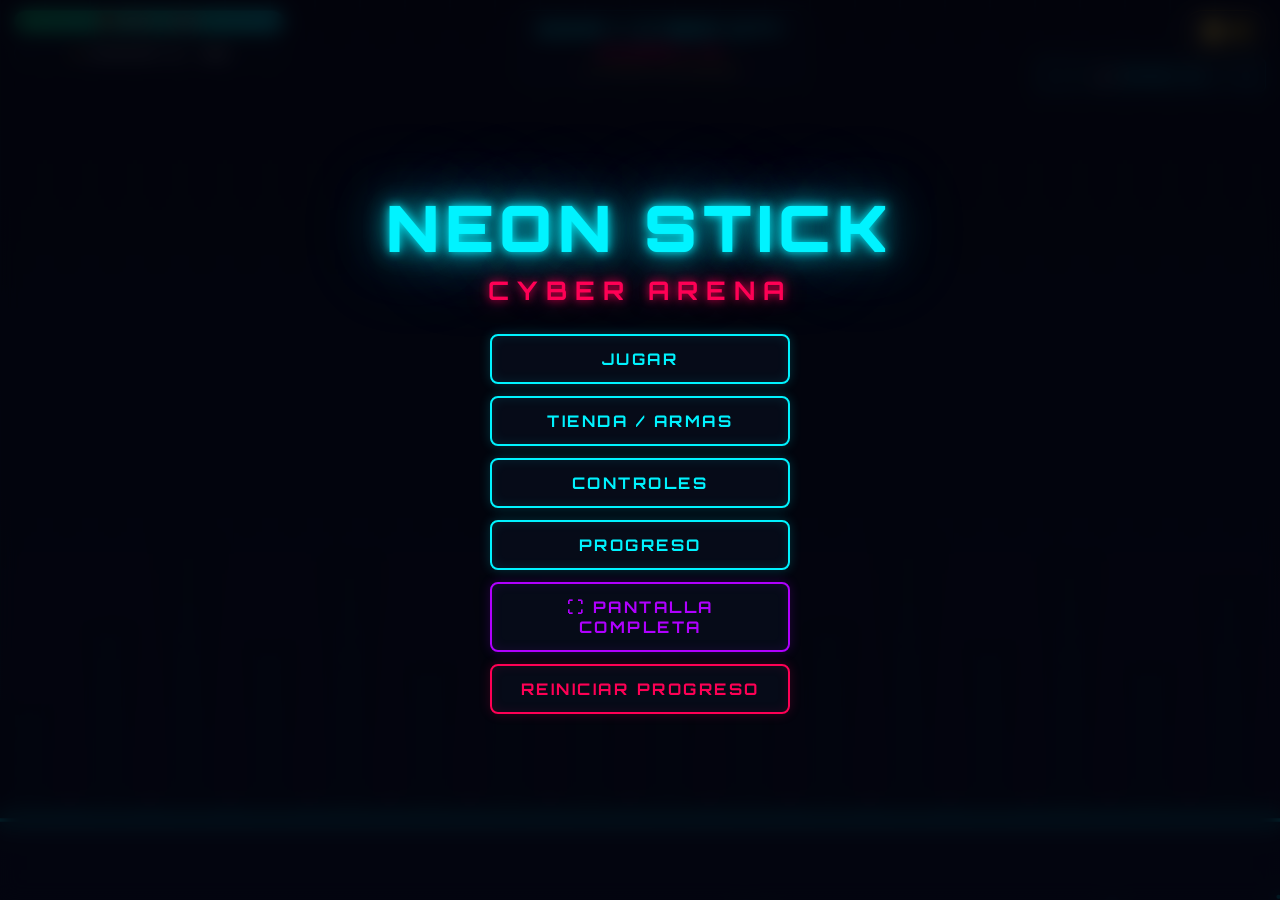
==== neon_stick_cyber_arena.html @ d57155bc "Add files via upload" ====
<!DOCTYPE html>
<html lang="es">

<head>
    <meta charset="UTF-8">
    <meta name="viewport" content="width=device-width, initial-scale=1.0, maximum-scale=1.0, user-scalable=no, viewport-fit=cover">
    <meta name="mobile-web-app-capable" content="yes">
    <meta name="apple-mobile-web-app-capable" content="yes">
    <meta name="apple-mobile-web-app-status-bar-style" content="black-translucent">
    <meta name="theme-color" content="#03030a">
    <title>NEON STICK: CYBER ARENA</title>
    <meta name="description" content="Juego de acción y combate Cyberpunk Stickman en 2D con efectos neón, múltiples armas y combates contra jefes en 8 zonas adaptado para PC y Celular.">
    <link rel="stylesheet" href="css/style.css">
</head>

<body>
    <div id="game-container">
        <!-- Lienzo Principal del Juego -->
        <canvas id="gameCanvas"></canvas>

        <!-- Capa de Interfaz en Partida (HUD) -->
        <div id="hud" class="hidden">
            <div class="hud-top">
                <div class="hud-stats">
                    <!-- Barra de Vida -->
                    <div class="bar-container">
                        <div id="hp-bar" class="bar-fill hp-fill"></div>
                        <div id="hp-text" class="bar-text">❤️ 100 / 100</div>
                    </div>
                    <!-- Barra de Energía para Habilidades Especiales -->
                    <div class="bar-container">
                        <div id="energy-bar" class="bar-fill energy-fill" style="width: 0%;"></div>
                        <div id="energy-text" class="bar-text">⚡ ENERGÍA: 0 / 100</div>
                    </div>
                </div>

                <div class="hud-center">
                    <div id="hud-zone" class="zone-badge">CYBER CITY</div>
                    <div id="hud-wave" class="wave-badge">OLEADA 1 / 5</div>
                    <div id="hud-music" class="hud-music-badge">🎵 I'M STILL STANDING</div>
                </div>

                <div class="hud-right">
                    <div id="hud-coins" class="coins-display">🪙 0</div>
                    <div class="hud-buttons-row">
                        <button id="btn-fullscreen-hud" class="hud-btn" title="Pantalla Completa" aria-label="Pantalla Completa">⛶</button>
                        <button id="btn-sound-toggle" class="hud-btn" title="Alternar Sonido y Música" aria-label="Sonido">🔊</button>
                        <button id="btn-pause-hud" class="hud-btn" title="Pausar Partida" aria-label="Pausa">⏸</button>
                    </div>
                </div>
            </div>

            <!-- Contador Dinámico de Combo -->
            <div id="combo-display" class="combo-counter">COMBO x2</div>

            <!-- Controles Táctiles para Dispositivos Móviles y Tablets -->
            <div id="touch-controls">
                <!-- Zona Izquierda: Movimiento y Salto -->
                <div class="touch-group touch-group-left">
                    <div class="touch-dpad-horizontal">
                        <button id="btn-touch-left" class="touch-btn touch-btn-nav" aria-label="Mover a la Izquierda">
                            <span class="touch-icon">◀</span>
                        </button>
                        <button id="btn-touch-right" class="touch-btn touch-btn-nav" aria-label="Mover a la Derecha">
                            <span class="touch-icon">▶</span>
                        </button>
                    </div>
                    <button id="btn-touch-jump" class="touch-btn touch-btn-jump" aria-label="Saltar">
                        <span class="touch-icon">▲</span>
                        <span class="touch-text">SALTO</span>
                    </button>
                </div>

                <!-- Zona Derecha: Combate y Acciones -->
                <div class="touch-group touch-group-right">
                    <button id="btn-touch-jump-alt" class="touch-btn touch-btn-jump-alt" aria-label="Salto Rápido">
                        <span class="touch-icon">▲</span>
                    </button>
                    <button id="btn-touch-light" class="touch-btn touch-btn-action touch-btn-light" aria-label="Ataque Rápido">
                        <span class="touch-icon">⚔️</span>
                        <span class="touch-text">RÁPIDO</span>
                    </button>
                    <button id="btn-touch-heavy" class="touch-btn touch-btn-action touch-btn-heavy" aria-label="Ataque Pesado">
                        <span class="touch-icon">💥</span>
                        <span class="touch-text">PESADO</span>
                    </button>
                    <button id="btn-touch-special" class="touch-btn touch-btn-action touch-btn-special" aria-label="Ataque Especial">
                        <span class="touch-icon">⚡</span>
                        <span class="touch-text">ESPECIAL</span>
                    </button>
                </div>
            </div>
        </div>

        <!-- PANTALLA: MENÚ PRINCIPAL -->
        <div id="menu-overlay" class="overlay">
            <h1 class="neon-title">NEON STICK</h1>
            <div class="neon-subtitle">CYBER ARENA</div>
            <div class="btn-container">
                <button id="btn-play" class="btn">JUGAR</button>
                <button id="btn-shop" class="btn">TIENDA / ARMAS</button>
                <button id="btn-controls" class="btn">CONTROLES</button>
                <button id="btn-progress" class="btn">PROGRESO</button>
                <button id="btn-fullscreen-menu" class="btn btn-purple">⛶ PANTALLA COMPLETA</button>
                <button id="btn-reset" class="btn btn-magenta">REINICIAR PROGRESO</button>
            </div>
        </div>

        <!-- PANTALLA: MENÚ DE PAUSA -->
        <div id="pause-overlay" class="overlay hidden">
            <h2 class="neon-title" style="font-size: 2.6rem;">PAUSADO</h2>
            <div class="btn-container" style="margin-top: 24px;">
                <button id="btn-resume" class="btn">CONTINUAR</button>
                <button id="btn-pause-shop" class="btn">TIENDA DE ARMAS</button>
                <button id="btn-quit" class="btn btn-magenta">SALIR AL MENÚ</button>
            </div>
        </div>

        <!-- PANTALLA: TIENDA / ARMERÍA NEÓN -->
        <div id="shop-overlay" class="overlay hidden">
            <div class="panel">
                <div class="panel-title">NEON ARMORY</div>
                <div style="display:flex; justify-content:space-between; align-items:center; flex-wrap:wrap; gap:8px;">
                    <div id="shop-coins" class="coins-display">🪙 0</div>
                    <div id="shop-msg" style="color: var(--neon-magenta); font-size:0.95rem; font-weight:bold; font-family: var(--font-heading);"></div>
                </div>
                <div id="shop-container" class="shop-grid">
                    <!-- Tarjetas dinámicas de armas inyectadas por JS -->
                </div>
                <button id="btn-close-shop" class="btn" style="margin-top: 14px;">VOLVER</button>
            </div>
        </div>

        <!-- PANTALLA: GUÍA DE CONTROLES -->
        <div id="controls-overlay" class="overlay hidden">
            <div class="panel">
                <div class="panel-title">GUÍA DE CONTROLES</div>
                <div style="font-size: 1.02rem; line-height: 1.8; color: #e0e0e0;">
                    <div style="margin-bottom: 12px;">
                        <h4 style="color: var(--neon-cyan); font-family: var(--font-heading); margin-bottom: 6px;">P1 — TECLADO</h4>
                        <p><strong style="color: var(--neon-cyan);">A / D:</strong> Movimiento</p>
                        <p><strong style="color: var(--neon-cyan);">W:</strong> Saltar</p>
                        <p><strong style="color: var(--neon-cyan);">S:</strong> Agacharse (acción secundaria)</p>
                        <p><strong style="color: var(--neon-cyan);">F:</strong> Ataque</p>
                        <p><strong style="color: var(--neon-yellow);">Compatibilidad anterior:</strong> Espacio salta; J/K/L mantienen ataque rápido/pesado/especial.</p>
                        <p><strong style="color: var(--neon-yellow);">[P] / [Escape]:</strong> Pausa</p>
                    </div>
                    <hr style="border-color: rgba(0,243,255,0.25); margin: 12px 0;">
                    <div style="margin-bottom: 12px;">
                        <h4 style="color: var(--neon-magenta); font-family: var(--font-heading); margin-bottom: 6px;">P2 — TECLADO</h4>
                        <p><strong style="color: var(--neon-cyan);">← / →:</strong> Movimiento</p>
                        <p><strong style="color: var(--neon-cyan);">↑:</strong> Saltar</p>
                        <p><strong style="color: var(--neon-cyan);">↓:</strong> Agacharse (acción secundaria)</p>
                        <p><strong style="color: var(--neon-cyan);">ENTER:</strong> Ataque</p>
                    </div>
                    <hr style="border-color: rgba(0,243,255,0.25); margin: 12px 0;">
                    <div style="margin-bottom: 12px;">
                        <h4 style="color: var(--neon-green); font-family: var(--font-heading); margin-bottom: 6px;">XBOX 360</h4>
                        <p><strong style="color: var(--neon-cyan);">Stick izquierdo:</strong> Movimiento; arriba salta y abajo se agacha</p>
                        <p><strong style="color: var(--neon-cyan);">A:</strong> Saltar</p>
                        <p><strong style="color: var(--neon-cyan);">B / X / Y:</strong> Ataque básico / pesado / especial</p>
                        <div id="gamepad-assignments" class="gamepad-assignments" aria-live="polite"></div>
                    </div>
                    <hr style="border-color: rgba(0,243,255,0.25); margin: 12px 0;">
                    <div>
                        <h4 style="color: var(--neon-cyan); font-family: var(--font-heading); margin-bottom: 6px;">📱 CONTROLES MÓVIL / CELULAR:</h4>
                        <p><strong style="color: var(--neon-cyan);">[◀] / [▶]:</strong> Desplazarse (puedes mantener y deslizar el dedo fluidamente)</p>
                        <p><strong style="color: var(--neon-cyan);">[▲ SALTO]:</strong> Saltar sobre plataformas y enemigos (en mano izquierda y derecha)</p>
                        <p><strong style="color: var(--neon-cyan);">[⚔️ RÁPIDO]:</strong> Golpe ágil de plasma</p>
                        <p><strong style="color: var(--neon-yellow);">[💥 PESADO]:</strong> Golpe contundente de alto daño</p>
                        <p><strong style="color: var(--neon-pink);">[⚡ ESPECIAL]:</strong> Habilidad definitiva (parpadea al alcanzar 100⚡)</p>
                        <p><strong style="color: var(--neon-green);">[⛶ COMPLETA]:</strong> Expande el juego a pantalla completa sin barras del navegador</p>
                    </div>
                </div>
                <button id="btn-close-controls" class="btn" style="margin-top: 14px;">VOLVER</button>
            </div>
        </div>

        <!-- PANTALLA: ESTADÍSTICAS Y PROGRESO -->
        <div id="progress-overlay" class="overlay hidden">
            <div class="panel">
                <div class="panel-title">ESTADÍSTICAS Y PROGRESO</div>
                <div id="progress-stats">
                    <!-- Rellenado dinámicamente -->
                </div>
                <button id="btn-close-progress" class="btn" style="margin-top: 14px;">VOLVER</button>
            </div>
        </div>

        <!-- PANTALLA: GAME OVER -->
        <div id="gameover-overlay" class="overlay hidden">
            <div class="neon-title" style="color: var(--neon-magenta); text-shadow: 0 0 25px var(--neon-magenta);">GAME OVER</div>
            <div id="gameover-stats">
                <!-- Rellenado dinámicamente -->
            </div>
            <div class="btn-container">
                <button id="btn-retry" class="btn">REINTENTAR</button>
                <button id="btn-gameover-menu" class="btn btn-magenta">MENÚ PRINCIPAL</button>
            </div>
        </div>

        <!-- PANTALLA: VICTORIA ABSOLUTA -->
        <div id="victory-overlay" class="overlay hidden">
            <div class="neon-title" style="color: var(--neon-green); text-shadow: 0 0 25px var(--neon-green); font-size: 2.8rem;">VICTORIA ABSOLUTA</div>
            <div class="neon-subtitle" style="color: var(--neon-cyan);">¡HAS CONQUISTADO LAS 8 ZONAS Y VENCIDO A TODOS LOS JEFES!</div>
            <div id="victory-stats">
                <!-- Rellenado dinámicamente -->
            </div>
            <div class="btn-container">
                <button id="btn-victory-menu" class="btn">CONTINUAR AL MENÚ</button>
            </div>
        </div>

        <!-- OVERLAY: SUGERENCIA DE ROTACIÓN PARA CELULARES -->
        <div id="orientation-overlay" class="overlay hidden">
            <div class="orientation-card">
                <div class="phone-rotate-anim">
                    <div class="phone-icon">
                        <div class="phone-screen-glare"></div>
                    </div>
                </div>
                <div class="orientation-title">GIRA TU PANTALLA</div>
                <div class="orientation-text">
                    Para la mejor experiencia de combate Cyberpunk stickman y visibilidad completa de la arena, gira tu dispositivo a <strong>modo horizontal (Landscape)</strong>.
                </div>
                <div class="orientation-actions">
                    <button id="btn-orientation-fullscreen" class="btn btn-green">⛶ PANTALLA COMPLETA</button>
                    <button id="btn-orientation-continue" class="btn">CONTINUAR EN VERTICAL</button>
                </div>
            </div>
        </div>

        <!-- Audio de fondo: Elton John - I'm Still Standing -->
        <audio id="bg-music" loop preload="auto" src="music/still-standing.mp3">
            <source src="music/still-standing.mp3" type="audio/mpeg">
            <source src="Elton John - I'm Still Standing (Lyrics).mp3" type="audio/mpeg">
        </audio>
    </div>

    <!-- Scripts Modulares del Juego -->
    <script src="js/audio.js"></script>
    <script src="js/input.js"></script>
    <script src="js/entities.js"></script>
    <script src="js/game.js"></script>
</body>

</html>
---- css/style.css ----
/* ==========================================================================
   NEON STICK: CYBER ARENA - ESTILOS PRINCIPALES
   Diseño Web / T1 / Juego
   Aestética: Cyberpunk Neon / Glassmorphism / Dark Mode
   ========================================================================== */

@import url('https://fonts.googleapis.com/css2?family=Orbitron:wght@400;700;900&family=Rajdhani:wght@500;600;700&display=swap');

:root {
    --neon-cyan: #00f3ff;
    --neon-magenta: #ff0055;
    --neon-purple: #b000ff;
    --neon-yellow: #ffcc00;
    --neon-green: #00ff88;
    --neon-pink: #ff00aa;
    --dark-bg: #03030a;
    --dark-surface: rgba(10, 12, 26, 0.88);
    --border-glow: 0 0 15px rgba(0, 243, 255, 0.4);
    --font-heading: 'Orbitron', -apple-system, BlinkMacSystemFont, 'Segoe UI', Roboto, sans-serif;
    --font-body: 'Rajdhani', -apple-system, BlinkMacSystemFont, 'Segoe UI', Roboto, sans-serif;
}

* {
    box-sizing: border-box;
    margin: 0;
    padding: 0;
    user-select: none;
    -webkit-user-select: none;
    touch-action: manipulation;
    -webkit-tap-highlight-color: transparent;
}

html, body {
    width: 100%;
    height: 100%;
    overflow: hidden;
    overscroll-behavior: none;
    -webkit-overflow-scrolling: touch;
    background-color: var(--dark-bg);
    font-family: var(--font-body);
    color: #ffffff;
}

/* ==========================================================================
   CONTENEDOR DEL JUEGO Y CANVAS
   ========================================================================== */
#game-container {
    position: relative;
    width: 100vw;
    height: 100vh;
    height: 100dvh;
    display: flex;
    justify-content: center;
    align-items: center;
    background: radial-gradient(circle at center, #0e1026 0%, #03030a 100%);
    overflow: hidden;
    touch-action: none;
}

canvas#gameCanvas {
    display: block;
    width: 100%;
    height: 100%;
    box-shadow: 0 0 40px rgba(0, 243, 255, 0.15);
    background-color: #04040c;
    touch-action: none;
}

/* ==========================================================================
   CAPAS DE PANTALLA / OVERLAYS Y MODALES
   ========================================================================== */
.overlay {
    position: absolute;
    top: 0;
    left: 0;
    width: 100%;
    height: 100%;
    display: flex;
    flex-direction: column;
    justify-content: center;
    align-items: center;
    background: rgba(3, 4, 12, 0.85);
    backdrop-filter: blur(10px);
    -webkit-backdrop-filter: blur(10px);
    z-index: 10;
    transition: opacity 0.3s ease, visibility 0.3s ease;
    opacity: 1;
    visibility: visible;
}

.overlay.hidden {
    opacity: 0;
    visibility: hidden;
    pointer-events: none;
    display: none !important;
}

/* ==========================================================================
   TÍTULOS Y TIPOGRAFÍA NEÓN
   ========================================================================== */
.neon-title {
    font-family: var(--font-heading);
    font-size: clamp(2.2rem, 5vw, 4.2rem);
    font-weight: 900;
    text-transform: uppercase;
    letter-spacing: 6px;
    color: var(--neon-cyan);
    text-shadow: 
        0 0 10px rgba(0, 243, 255, 0.9),
        0 0 25px rgba(0, 243, 255, 0.7),
        0 0 50px rgba(0, 243, 255, 0.5),
        0 0 90px rgba(0, 162, 255, 0.4);
    margin-bottom: 6px;
    text-align: center;
    animation: pulseGlow 2.5s infinite alternate ease-in-out;
}

.neon-subtitle {
    font-family: var(--font-heading);
    font-size: clamp(1rem, 2.2vw, 1.6rem);
    letter-spacing: 8px;
    color: var(--neon-magenta);
    text-shadow: 
        0 0 8px rgba(255, 0, 85, 0.8),
        0 0 20px rgba(255, 0, 85, 0.5);
    margin-bottom: 28px;
    text-align: center;
    text-transform: uppercase;
    font-weight: 700;
}

@keyframes pulseGlow {
    0% {
        text-shadow: 
            0 0 8px rgba(0, 243, 255, 0.8),
            0 0 20px rgba(0, 243, 255, 0.6),
            0 0 40px rgba(0, 243, 255, 0.3);
    }
    100% {
        text-shadow: 
            0 0 14px rgba(0, 243, 255, 1),
            0 0 35px rgba(0, 243, 255, 0.8),
            0 0 70px rgba(0, 243, 255, 0.5),
            0 0 110px rgba(176, 0, 255, 0.5);
    }
}

/* ==========================================================================
   BOTONES Y CONTROLES DE MENÚ
   ========================================================================== */
.btn-container {
    display: flex;
    flex-direction: column;
    gap: 12px;
    width: 300px;
    max-width: 90vw;
}

.btn {
    font-family: var(--font-heading);
    background: rgba(8, 14, 28, 0.85);
    border: 2px solid var(--neon-cyan);
    color: var(--neon-cyan);
    padding: 13px 24px;
    font-size: 1rem;
    font-weight: 700;
    letter-spacing: 2.5px;
    text-transform: uppercase;
    border-radius: 8px;
    cursor: pointer;
    transition: all 0.25s cubic-bezier(0.25, 1, 0.5, 1);
    box-shadow: 
        0 0 12px rgba(0, 243, 255, 0.2), 
        inset 0 0 12px rgba(0, 243, 255, 0.1);
    text-align: center;
    position: relative;
    overflow: hidden;
}

.btn::before {
    content: '';
    position: absolute;
    top: 0;
    left: -100%;
    width: 100%;
    height: 100%;
    background: linear-gradient(90deg, transparent, rgba(255, 255, 255, 0.2), transparent);
    transition: left 0.5s ease;
}

.btn:hover::before {
    left: 100%;
}

.btn:hover,
.btn:focus-visible {
    background: var(--neon-cyan);
    color: #03030a;
    box-shadow: 
        0 0 25px rgba(0, 243, 255, 0.8), 
        0 0 45px rgba(0, 243, 255, 0.4);
    transform: translateY(-2px);
    outline: none;
}

.btn:active {
    transform: translateY(1px);
}

.btn-magenta {
    border-color: var(--neon-magenta);
    color: var(--neon-magenta);
    box-shadow: 0 0 12px rgba(255, 0, 85, 0.2), inset 0 0 12px rgba(255, 0, 85, 0.1);
}

.btn-magenta:hover,
.btn-magenta:focus-visible {
    background: var(--neon-magenta);
    color: #ffffff;
    box-shadow: 0 0 25px rgba(255, 0, 85, 0.8), 0 0 45px rgba(255, 0, 85, 0.4);
}

.btn-purple {
    border-color: var(--neon-purple);
    color: var(--neon-purple);
    box-shadow: 0 0 12px rgba(176, 0, 255, 0.2), inset 0 0 12px rgba(176, 0, 255, 0.1);
}

.btn-purple:hover,
.btn-purple:focus-visible {
    background: var(--neon-purple);
    color: #ffffff;
    box-shadow: 0 0 25px rgba(176, 0, 255, 0.8);
}

.btn-green {
    border-color: var(--neon-green);
    color: var(--neon-green);
    box-shadow: 0 0 12px rgba(0, 255, 136, 0.2);
}

.btn-green:hover {
    background: var(--neon-green);
    color: #03030a;
    box-shadow: 0 0 25px rgba(0, 255, 136, 0.8);
}

/* ==========================================================================
   PANELES MODALES (TIENDA, CONTROLES, PROGRESO)
   ========================================================================== */
.panel {
    background: rgba(9, 11, 24, 0.94);
    border: 2px solid var(--neon-cyan);
    border-radius: 14px;
    padding: 26px;
    width: 92%;
    max-width: 680px;
    max-height: 88vh;
    overflow-y: auto;
    box-shadow: 
        0 0 35px rgba(0, 243, 255, 0.3),
        inset 0 0 25px rgba(0, 243, 255, 0.08);
    display: flex;
    flex-direction: column;
    gap: 16px;
    scrollbar-width: thin;
    scrollbar-color: var(--neon-cyan) rgba(10, 15, 30, 0.5);
}

.panel::-webkit-scrollbar {
    width: 6px;
}
.panel::-webkit-scrollbar-thumb {
    background: var(--neon-cyan);
    border-radius: 4px;
}
.panel::-webkit-scrollbar-track {
    background: rgba(10, 15, 30, 0.5);
}

.panel-title {
    font-family: var(--font-heading);
    font-size: 1.8rem;
    color: var(--neon-cyan);
    text-shadow: 0 0 14px var(--neon-cyan);
    border-bottom: 2px solid rgba(0, 243, 255, 0.25);
    padding-bottom: 12px;
    text-align: center;
    letter-spacing: 3px;
    text-transform: uppercase;
}

/* ==========================================================================
   HUD (HEADS-UP DISPLAY EN JUEGO)
   ========================================================================== */
#hud {
    position: absolute;
    top: 0;
    left: 0;
    width: 100%;
    height: 100%;
    pointer-events: none;
    z-index: 5;
    padding: max(10px, env(safe-area-inset-top)) max(14px, env(safe-area-inset-right)) max(8px, env(safe-area-inset-bottom)) max(14px, env(safe-area-inset-left));
    display: flex;
    flex-direction: column;
    justify-content: space-between;
}

.hud-top {
    display: flex;
    justify-content: space-between;
    align-items: flex-start;
    width: 100%;
    gap: 12px;
}

.hud-stats {
    display: flex;
    flex-direction: column;
    gap: 10px;
    width: 270px;
}

.bar-container {
    width: 100%;
    height: 22px;
    background: rgba(5, 7, 18, 0.8);
    border: 1px solid rgba(0, 243, 255, 0.4);
    border-radius: 12px;
    overflow: hidden;
    position: relative;
    box-shadow: 0 0 10px rgba(0, 0, 0, 0.9);
}

.bar-fill {
    height: 100%;
    width: 100%;
    transition: width 0.2s cubic-bezier(0.2, 0.8, 0.4, 1), background 0.3s ease;
    border-radius: 10px;
}

.hp-fill {
    background: linear-gradient(90deg, #00ff88, #00f3ff);
    box-shadow: 0 0 14px rgba(0, 243, 255, 0.6);
}

.energy-fill {
    background: linear-gradient(90deg, #ff00aa, #b000ff);
    box-shadow: 0 0 14px rgba(176, 0, 255, 0.6);
}

.energy-full {
    animation: energyPulse 0.8s infinite alternate ease-in-out;
}

@keyframes energyPulse {
    0% {
        box-shadow: 0 0 15px rgba(255, 0, 170, 0.8);
    }
    100% {
        box-shadow: 0 0 30px rgba(255, 255, 255, 1), 0 0 45px rgba(176, 0, 255, 1);
    }
}

.bar-text {
    position: absolute;
    top: 0;
    left: 0;
    width: 100%;
    height: 100%;
    display: flex;
    align-items: center;
    justify-content: center;
    font-family: var(--font-heading);
    font-size: 0.72rem;
    font-weight: 700;
    letter-spacing: 1.5px;
    text-shadow: 1px 1px 3px #000, 0 0 6px #000;
    color: #ffffff;
}

.hud-center {
    text-align: center;
    background: rgba(8, 12, 26, 0.65);
    border: 1px solid rgba(0, 243, 255, 0.3);
    border-radius: 10px;
    padding: 6px 18px;
    backdrop-filter: blur(6px);
}

.zone-badge {
    font-family: var(--font-heading);
    font-size: 1.15rem;
    color: var(--neon-cyan);
    text-shadow: 0 0 10px var(--neon-cyan);
    font-weight: 700;
    letter-spacing: 2px;
}

.wave-badge {
    font-family: var(--font-heading);
    font-size: 0.9rem;
    color: var(--neon-magenta);
    text-shadow: 0 0 8px var(--neon-magenta);
    font-weight: 700;
    letter-spacing: 1px;
    margin-top: 2px;
}

.hud-music-badge {
    font-family: var(--font-heading);
    font-size: 0.65rem;
    color: var(--neon-yellow);
    text-shadow: 0 0 8px rgba(255, 204, 0, 0.6);
    margin-top: 3px;
    letter-spacing: 1px;
    opacity: 0.88;
    white-space: nowrap;
}

.hud-right {
    display: flex;
    flex-direction: column;
    align-items: flex-end;
    gap: 8px;
    pointer-events: auto;
}

.coins-display {
    font-family: var(--font-heading);
    font-size: 1.3rem;
    font-weight: 700;
    color: var(--neon-yellow);
    text-shadow: 0 0 12px rgba(255, 204, 0, 0.7);
    background: rgba(10, 14, 28, 0.75);
    padding: 6px 16px;
    border-radius: 20px;
    border: 1px solid rgba(255, 204, 0, 0.6);
    box-shadow: 0 0 10px rgba(255, 204, 0, 0.2);
}

.hud-buttons-row {
    display: flex;
    gap: 8px;
    align-items: center;
}

.hud-btn {
    font-family: var(--font-heading);
    background: rgba(8, 14, 28, 0.75);
    border: 1px solid var(--neon-cyan);
    color: var(--neon-cyan);
    padding: 6px 12px;
    border-radius: 6px;
    font-size: 0.85rem;
    cursor: pointer;
    font-weight: 700;
    transition: all 0.2s ease;
    display: inline-flex;
    align-items: center;
    justify-content: center;
    min-height: 34px;
    min-width: 34px;
    touch-action: manipulation;
}

.hud-btn:hover {
    background: var(--neon-cyan);
    color: #03030a;
    box-shadow: 0 0 15px var(--neon-cyan);
}

.combo-counter {
    position: absolute;
    left: 24px;
    top: 110px;
    font-family: var(--font-heading);
    font-size: 2.2rem;
    font-style: italic;
    font-weight: 900;
    color: var(--neon-pink);
    text-shadow: 0 0 20px var(--neon-pink), 0 0 35px var(--neon-purple);
    opacity: 0;
    transform: scale(0.9);
    transition: opacity 0.2s ease, transform 0.15s cubic-bezier(0.18, 0.89, 0.32, 1.28);
    pointer-events: none;
}

.combo-active {
    opacity: 1;
    transform: scale(1.1);
}

/* ==========================================================================
   CONTROLES TÁCTILES ERGONÓMICOS PARA MÓVILES / TABLETS
   ========================================================================== */
#touch-controls {
    position: absolute;
    bottom: 0;
    left: 0;
    width: 100%;
    padding: 0 max(16px, env(safe-area-inset-right)) max(12px, env(safe-area-inset-bottom)) max(16px, env(safe-area-inset-left));
    display: none; /* Se activa en móviles/tablets o pantallas táctiles */
    justify-content: space-between;
    align-items: flex-end;
    pointer-events: none;
    z-index: 8;
    touch-action: none;
}

.touch-group {
    display: flex;
    align-items: flex-end;
    gap: 12px;
    pointer-events: auto;
}

.touch-group-left {
    display: flex;
    flex-direction: row;
    align-items: flex-end;
    gap: 10px;
}

.touch-dpad-horizontal {
    display: flex;
    gap: 8px;
    background: rgba(8, 14, 32, 0.65);
    padding: 6px;
    border-radius: 40px;
    border: 1px solid rgba(0, 243, 255, 0.35);
    backdrop-filter: blur(8px);
    -webkit-backdrop-filter: blur(8px);
    box-shadow: 0 4px 18px rgba(0, 0, 0, 0.6), inset 0 0 12px rgba(0, 243, 255, 0.12);
}

.touch-btn {
    width: 58px;
    height: 58px;
    border-radius: 50%;
    background: rgba(10, 16, 36, 0.8);
    border: 2px solid var(--neon-cyan);
    color: var(--neon-cyan);
    font-family: var(--font-heading);
    font-size: 1.15rem;
    font-weight: 700;
    display: flex;
    flex-direction: column;
    justify-content: center;
    align-items: center;
    box-shadow: 0 0 15px rgba(0, 243, 255, 0.35), inset 0 0 10px rgba(0, 243, 255, 0.15);
    touch-action: none;
    user-select: none;
    -webkit-user-select: none;
    cursor: pointer;
    position: relative;
    transition: transform 0.08s ease, background 0.15s ease, box-shadow 0.15s ease;
    -webkit-tap-highlight-color: transparent;
}

.touch-btn:active,
.touch-btn.active {
    background: var(--neon-cyan);
    color: #03030a;
    transform: scale(0.92);
    box-shadow: 0 0 25px rgba(0, 243, 255, 0.85), inset 0 0 15px rgba(255, 255, 255, 0.6);
}

.touch-btn-nav {
    width: 54px;
    height: 54px;
}

.touch-btn-jump,
.touch-btn-jump-alt {
    border-color: #00ffcc;
    color: #00ffcc;
    box-shadow: 0 0 14px rgba(0, 255, 204, 0.35);
    background: rgba(8, 22, 32, 0.75);
}

.touch-btn-jump .touch-icon,
.touch-btn-jump-alt .touch-icon {
    font-size: 1.25rem;
    line-height: 1;
}

.touch-btn-jump .touch-text {
    font-size: 0.52rem;
    letter-spacing: 1px;
    font-weight: 900;
    margin-top: 1px;
}

.touch-btn-jump:active,
.touch-btn-jump.active,
.touch-btn-jump-alt:active,
.touch-btn-jump-alt.active {
    background: #00ffcc;
    color: #03030a;
    box-shadow: 0 0 24px rgba(0, 255, 204, 0.9);
    transform: scale(0.92);
}

.touch-group-right {
    display: flex;
    align-items: flex-end;
    gap: 8px;
    background: rgba(8, 14, 32, 0.6);
    padding: 6px 10px;
    border-radius: 40px;
    border: 1px solid rgba(255, 0, 170, 0.3);
    backdrop-filter: blur(8px);
    -webkit-backdrop-filter: blur(8px);
    box-shadow: 0 4px 18px rgba(0, 0, 0, 0.6);
}

.touch-btn-action {
    width: 56px;
    height: 56px;
    border-radius: 50%;
    font-size: 0.75rem;
    line-height: 1.1;
    gap: 1px;
}

.touch-btn-action .touch-icon {
    font-size: 1.15rem;
    line-height: 1;
}

.touch-btn-action .touch-text {
    font-size: 0.52rem;
    letter-spacing: 0.5px;
    font-weight: 900;
}

.touch-btn-light {
    border-color: var(--neon-cyan);
    color: var(--neon-cyan);
    box-shadow: 0 0 14px rgba(0, 243, 255, 0.35);
}
.touch-btn-light:active,
.touch-btn-light.active {
    background: var(--neon-cyan);
    color: #03030a;
    transform: scale(0.92);
    box-shadow: 0 0 24px var(--neon-cyan);
}

.touch-btn-heavy {
    border-color: var(--neon-yellow);
    color: var(--neon-yellow);
    box-shadow: 0 0 14px rgba(255, 204, 0, 0.35);
}
.touch-btn-heavy:active,
.touch-btn-heavy.active {
    background: var(--neon-yellow);
    color: #03030a;
    transform: scale(0.92);
    box-shadow: 0 0 24px var(--neon-yellow);
}

.touch-btn-special {
    border-color: var(--neon-magenta);
    color: var(--neon-magenta);
    box-shadow: 0 0 14px rgba(255, 0, 85, 0.35);
    position: relative;
}
.touch-btn-special:active,
.touch-btn-special.active {
    background: var(--neon-magenta);
    color: #ffffff;
    transform: scale(0.92);
    box-shadow: 0 0 24px var(--neon-magenta);
}

/* Animación pulsante para el botón especial cuando está cargado al 100% */
.touch-btn-special.energy-ready {
    border-color: #ffffff;
    color: #ffffff;
    background: rgba(255, 0, 170, 0.45);
    box-shadow: 0 0 20px #ff00aa, 0 0 35px #b000ff;
    animation: specialPulse 0.9s infinite alternate cubic-bezier(0.4, 0, 0.2, 1);
}

@keyframes specialPulse {
    0% {
        transform: scale(1);
        box-shadow: 0 0 15px #ff00aa, 0 0 25px rgba(176, 0, 255, 0.6);
    }
    100% {
        transform: scale(1.08);
        box-shadow: 0 0 28px #ffffff, 0 0 45px #ff00aa, 0 0 60px #b000ff;
        border-color: #00ffff;
    }
}

/* ==========================================================================
   TIENDA Y ARMERÍA NEÓN (SHOP GRID & CARDS)
   ========================================================================== */
.shop-grid {
    display: grid;
    grid-template-columns: repeat(auto-fit, minmax(260px, 1fr));
    gap: 16px;
    margin-top: 10px;
}

.shop-item {
    background: rgba(14, 18, 36, 0.85);
    border: 1px solid rgba(0, 243, 255, 0.3);
    border-radius: 10px;
    padding: 16px;
    display: flex;
    flex-direction: column;
    gap: 10px;
    transition: all 0.25s ease;
    position: relative;
    box-shadow: inset 0 0 15px rgba(0, 243, 255, 0.05);
}

.shop-item:hover {
    border-color: var(--neon-cyan);
    box-shadow: 0 0 18px rgba(0, 243, 255, 0.25);
    transform: translateY(-2px);
}

.shop-item.equipped {
    border-color: var(--neon-green);
    box-shadow: 0 0 18px rgba(0, 255, 136, 0.35);
    background: rgba(10, 25, 30, 0.9);
}

.shop-item.equipped::after {
    content: 'EQUIPADA';
    position: absolute;
    top: 10px;
    right: 12px;
    font-family: var(--font-heading);
    font-size: 0.65rem;
    font-weight: 700;
    color: var(--neon-green);
    border: 1px solid var(--neon-green);
    padding: 2px 6px;
    border-radius: 4px;
    letter-spacing: 1px;
}

.shop-item-title {
    font-family: var(--font-heading);
    font-size: 1.15rem;
    font-weight: 700;
    letter-spacing: 1.5px;
}

.shop-item-stats {
    font-size: 0.95rem;
    color: #cccccc;
    line-height: 1.5;
}

.stat-bars-container {
    display: flex;
    flex-direction: column;
    gap: 4px;
    margin: 4px 0;
}

.stat-row {
    display: flex;
    align-items: center;
    justify-content: space-between;
    font-size: 0.8rem;
    color: #999;
}

.stat-mini-bar {
    width: 60%;
    height: 6px;
    background: #111528;
    border-radius: 3px;
    overflow: hidden;
}

.stat-mini-fill {
    height: 100%;
    background: var(--neon-cyan);
    border-radius: 3px;
}

.shop-item-price {
    font-family: var(--font-heading);
    font-weight: 700;
    font-size: 1.05rem;
    color: var(--neon-yellow);
    text-shadow: 0 0 8px rgba(255, 204, 0, 0.5);
}

/* ==========================================================================
   ESTADÍSTICAS Y PANTALLA DE PROGRESO
   ========================================================================== */
.stats-grid {
    display: grid;
    grid-template-columns: repeat(2, 1fr);
    gap: 14px;
    margin: 8px 0;
}

.stat-box {
    background: rgba(15, 20, 40, 0.7);
    border: 1px solid rgba(0, 243, 255, 0.25);
    border-radius: 8px;
    padding: 12px;
    text-align: center;
}

.stat-box-title {
    font-size: 0.85rem;
    color: #88aacc;
    letter-spacing: 1px;
    text-transform: uppercase;
}

.stat-box-val {
    font-family: var(--font-heading);
    font-size: 1.5rem;
    font-weight: 700;
    color: var(--neon-cyan);
    text-shadow: 0 0 10px rgba(0, 243, 255, 0.5);
    margin-top: 4px;
}

/* ==========================================================================
   PANTALLAS DE RESULTADO (GAME OVER / VICTORIA)
   ========================================================================== */
.result-stats-card {
    background: rgba(14, 18, 36, 0.8);
    border: 1px solid rgba(0, 243, 255, 0.3);
    border-radius: 10px;
    padding: 18px 24px;
    margin: 18px 0;
    line-height: 2;
    font-size: 1.1rem;
    text-align: center;
    box-shadow: 0 0 20px rgba(0, 0, 0, 0.6);
}

/* ==========================================================================
   OVERLAY DE ORIENTACIÓN PARA DISPOSITIVOS MÓVILES
   ========================================================================== */
.orientation-card {
    background: rgba(8, 12, 28, 0.96);
    border: 2px solid var(--neon-cyan);
    border-radius: 16px;
    padding: 30px 24px;
    width: 90%;
    max-width: 440px;
    text-align: center;
    display: flex;
    flex-direction: column;
    align-items: center;
    gap: 16px;
    box-shadow: 0 0 40px rgba(0, 243, 255, 0.4), inset 0 0 20px rgba(0, 243, 255, 0.1);
    backdrop-filter: blur(14px);
    -webkit-backdrop-filter: blur(14px);
}

.phone-rotate-anim {
    width: 80px;
    height: 80px;
    display: flex;
    justify-content: center;
    align-items: center;
}

.phone-icon {
    width: 42px;
    height: 70px;
    border: 3px solid var(--neon-cyan);
    border-radius: 8px;
    position: relative;
    animation: phoneTurn 2.6s infinite cubic-bezier(0.45, 0.05, 0.55, 0.95);
    box-shadow: 0 0 15px rgba(0, 243, 255, 0.6);
    display: flex;
    align-items: center;
    justify-content: center;
}

.phone-screen-glare {
    width: 72%;
    height: 76%;
    background: linear-gradient(135deg, rgba(0, 243, 255, 0.45), rgba(255, 0, 170, 0.25));
    border-radius: 4px;
}

@keyframes phoneTurn {
    0%, 20% {
        transform: rotate(0deg);
    }
    45%, 75% {
        transform: rotate(90deg);
    }
    100% {
        transform: rotate(0deg);
    }
}

.orientation-title {
    font-family: var(--font-heading);
    font-size: 1.5rem;
    font-weight: 900;
    color: var(--neon-cyan);
    letter-spacing: 2px;
    text-shadow: 0 0 12px var(--neon-cyan);
}

.orientation-text {
    font-size: 1.05rem;
    line-height: 1.6;
    color: #d8e4ff;
}

.orientation-actions {
    display: flex;
    flex-direction: column;
    gap: 10px;
    width: 100%;
    margin-top: 6px;
}

/* ==========================================================================
   ADAPTABILIDAD RESPONSIVA (MOBILE / TABLET)
   ========================================================================== */
@media (max-width: 900px) {
    #touch-controls {
        display: flex;
    }
}

@media (pointer: coarse) {
    #touch-controls {
        display: flex;
    }
}

@media (max-width: 768px) {
    .neon-title {
        font-size: clamp(2rem, 7.5vw, 2.7rem);
        letter-spacing: 3px;
    }

    .neon-subtitle {
        font-size: 0.95rem;
        letter-spacing: 4px;
        margin-bottom: 20px;
    }

    .hud-stats {
        width: auto;
        min-width: 130px;
        max-width: 175px;
        gap: 6px;
    }

    .bar-container {
        height: 17px;
    }

    .bar-text {
        font-size: 0.62rem;
    }

    .zone-badge {
        font-size: 0.85rem;
        letter-spacing: 1px;
    }

    .wave-badge {
        font-size: 0.72rem;
        letter-spacing: 0.5px;
    }

    .hud-center {
        padding: 4px 10px;
    }

    .coins-display {
        font-size: 0.95rem;
        padding: 4px 10px;
    }

    .hud-btn {
        padding: 5px 8px;
        font-size: 0.75rem;
        min-width: 32px;
        height: 30px;
    }

    .stats-grid {
        grid-template-columns: 1fr;
    }

    .touch-btn {
        width: 52px;
        height: 52px;
    }

    .touch-btn-action {
        width: 50px;
        height: 50px;
    }
}

/* Ajustes especiales para dispositivos en horizontal / landscape con baja altura (Celulares) */
@media (max-height: 520px) {
    .neon-title {
        font-size: 1.8rem;
        margin-bottom: 2px;
        letter-spacing: 3px;
    }

    .neon-subtitle {
        font-size: 0.78rem;
        letter-spacing: 3px;
        margin-bottom: 8px;
    }

    .btn-container {
        display: grid;
        grid-template-columns: repeat(2, 1fr);
        gap: 8px;
        width: 450px;
        max-width: 95vw;
    }

    .btn {
        padding: 8px 10px;
        font-size: 0.8rem;
        letter-spacing: 1.5px;
    }

    .panel {
        padding: 12px 16px;
        max-height: 94vh;
        gap: 8px;
    }

    .panel-title {
        font-size: 1.25rem;
        padding-bottom: 4px;
    }

    .shop-grid {
        grid-template-columns: repeat(auto-fit, minmax(210px, 1fr));
        gap: 8px;
    }

    .shop-item {
        padding: 10px;
        gap: 6px;
    }

    .shop-item-title {
        font-size: 0.92rem;
    }

    .shop-item-stats {
        font-size: 0.8rem;
        line-height: 1.35;
    }

    #touch-controls {
        bottom: 0px;
        padding-bottom: max(6px, env(safe-area-inset-bottom));
        padding-left: max(10px, env(safe-area-inset-left));
        padding-right: max(10px, env(safe-area-inset-right));
    }

    .touch-btn {
        width: 48px;
        height: 48px;
        font-size: 0.95rem;
    }

    .touch-btn-action {
        width: 46px;
        height: 46px;
    }

    .touch-btn-action .touch-icon {
        font-size: 1rem;
    }

    .touch-btn-action .touch-text {
        font-size: 0.48rem;
    }

    .touch-group-right {
        padding: 3px 6px;
        gap: 6px;
    }

    .touch-dpad-horizontal {
        padding: 3px;
        gap: 4px;
    }

    .hud-stats {
        width: 140px;
        gap: 4px;
    }

    .bar-container {
        height: 14px;
    }

    .bar-text {
        font-size: 0.58rem;
    }

    .hud-center {
        padding: 3px 8px;
    }

    .zone-badge {
        font-size: 0.75rem;
    }

    .wave-badge {
        font-size: 0.65rem;
    }

    .combo-counter {
        top: 60px;
        left: 14px;
        font-size: 1.6rem;
    }
}

.gamepad-assignments {
    display: grid;
    gap: 8px;
    margin-top: 10px;
    color: #aab8d8;
    font-size: 0.9rem;
}

.gamepad-assignment-row {
    display: flex;
    align-items: center;
    justify-content: space-between;
    gap: 12px;
    padding: 8px 10px;
    border: 1px solid rgba(0, 243, 255, 0.35);
    border-radius: 6px;
    background: rgba(0, 243, 255, 0.06);
}

.gamepad-assignment-row span {
    min-width: 0;
    overflow-wrap: anywhere;
}

.gamepad-assignment-row select {
    flex: 0 0 auto;
    padding: 5px 8px;
    border: 1px solid var(--neon-cyan);
    border-radius: 4px;
    background: var(--dark-bg);
    color: #ffffff;
    font: inherit;
}
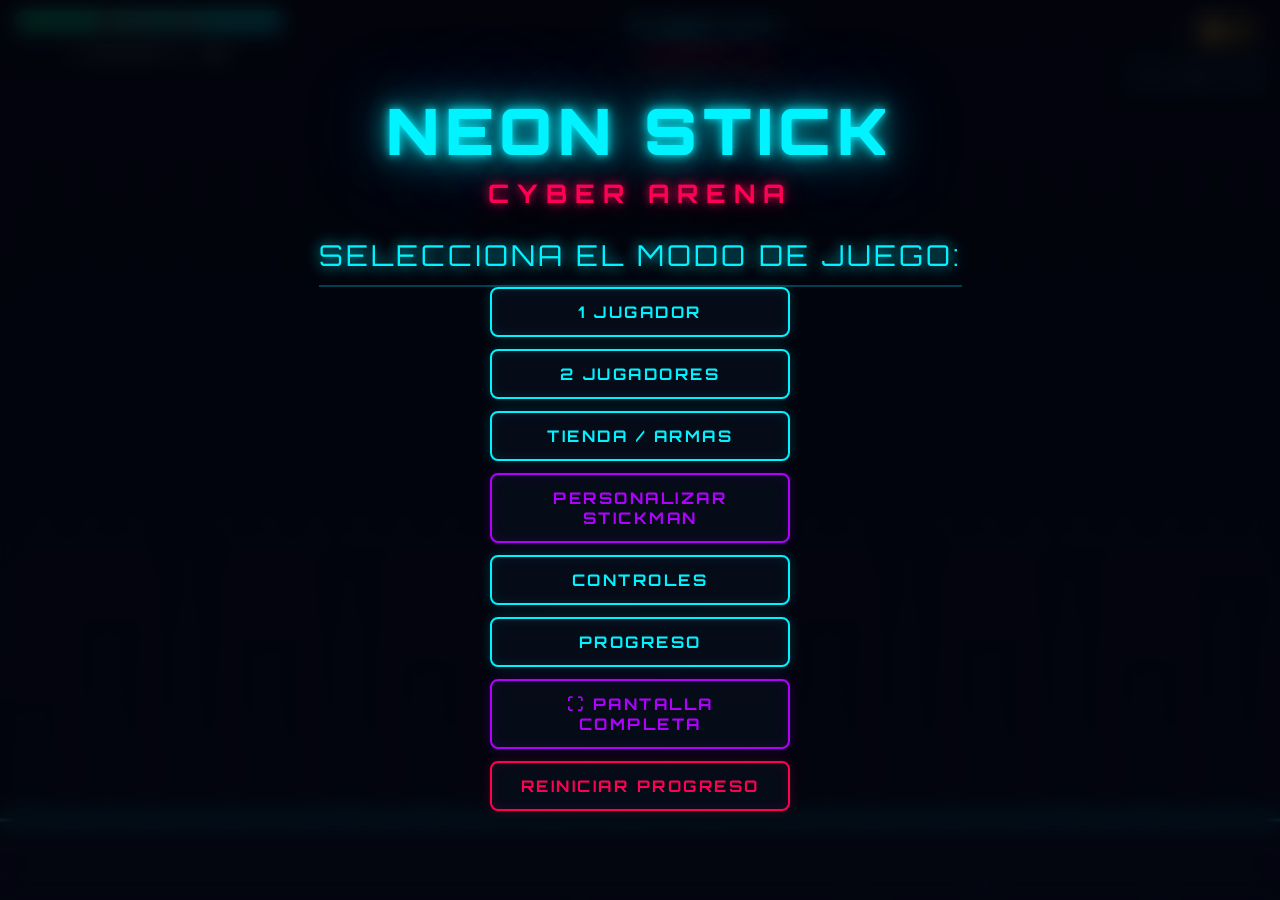
==== commit 049d8a33: "Add files via upload" ====
--- a/neon_stick_cyber_arena.html
+++ b/neon_stick_cyber_arena.html
@@ -96,9 +96,12 @@
         <div id="menu-overlay" class="overlay">
             <h1 class="neon-title">NEON STICK</h1>
             <div class="neon-subtitle">CYBER ARENA</div>
+            <div class="panel-title">Selecciona el modo de juego:</div>
             <div class="btn-container">
-                <button id="btn-play" class="btn">JUGAR</button>
+                <button id="btn-play-single" class="btn">1 JUGADOR</button>
+                <button id="btn-play-two" class="btn">2 JUGADORES</button>
                 <button id="btn-shop" class="btn">TIENDA / ARMAS</button>
+                <button id="btn-customize" class="btn btn-purple">PERSONALIZAR STICKMAN</button>
                 <button id="btn-controls" class="btn">CONTROLES</button>
                 <button id="btn-progress" class="btn">PROGRESO</button>
                 <button id="btn-fullscreen-menu" class="btn btn-purple">⛶ PANTALLA COMPLETA</button>
@@ -128,6 +131,115 @@
                     <!-- Tarjetas dinámicas de armas inyectadas por JS -->
                 </div>
                 <button id="btn-close-shop" class="btn" style="margin-top: 14px;">VOLVER</button>
+            </div>
+        </div>
+
+        <!-- PANTALLA: PERSONALIZACIÓN DEL STICKMAN -->
+        <div id="customization-overlay" class="overlay hidden">
+            <form id="customization-form" class="panel customization-panel">
+                <div class="panel-title">PERSONALIZA TU STICKMAN</div>
+                <label class="customization-field">
+                    <span>Apodo (2–16 caracteres)</span>
+                    <input id="customization-nickname" name="nickname" type="text" maxlength="16" autocomplete="nickname" required>
+                </label>
+                <label class="customization-field">
+                    <span>Color principal</span>
+                    <div class="customization-color-control">
+                        <span id="customization-color-swatch" class="color-swatch" aria-hidden="true"></span>
+                        <output id="customization-color" class="color-value">#00F3FF</output>
+                        <button class="btn color-picker-trigger" type="button" data-color-target="color">ELEGIR</button>
+                    </div>
+                </label>
+                <label class="customization-field">
+                    <span>Color de acento</span>
+                    <div class="customization-color-control">
+                        <span id="customization-accent-swatch" class="color-swatch" aria-hidden="true"></span>
+                        <output id="customization-accent" class="color-value">#FFFFFF</output>
+                        <button class="btn color-picker-trigger" type="button" data-color-target="accentColor">ELEGIR</button>
+                    </div>
+                </label>
+                <label class="customization-field">
+                    <span>Arma desbloqueada</span>
+                    <select id="customization-weapon" name="weaponId"></select>
+                </label>
+                <section class="player-effects">
+                    <h3>EFECTOS DEL JUGADOR</h3>
+                    <label class="effect-toggle">
+                        <input id="effects-enabled" type="checkbox">
+                        Activar efectos cosméticos
+                    </label>
+                    <label class="customization-field">
+                        <span>Estilo de aura</span>
+                        <select id="effects-aura">
+                            <option value="orbit">Órbita</option>
+                            <option value="ring">Anillos</option>
+                            <option value="flame">Llama</option>
+                            <option value="none">Sin aura</option>
+                        </select>
+                    </label>
+                    <div class="effect-toggle-grid">
+                        <label class="effect-toggle"><input id="effects-run-trail" type="checkbox"> Estela al correr</label>
+                        <label class="effect-toggle"><input id="effects-dash-trail" type="checkbox"> Estela de impulso</label>
+                        <label class="effect-toggle"><input id="effects-jump-land" type="checkbox"> Salto y aterrizaje</label>
+                        <label class="effect-toggle"><input id="effects-combat-flash" type="checkbox"> Destellos de combate</label>
+                        <label class="effect-toggle"><input id="effects-defeat-energy" type="checkbox"> Energía al derrotar</label>
+                    </div>
+                    <label class="customization-field">
+                        <span>Color de efectos</span>
+                        <div class="customization-color-control">
+                            <span id="effects-color-swatch" class="color-swatch" aria-hidden="true"></span>
+                            <output id="effects-color" class="color-value">#00F3FF</output>
+                            <button class="btn color-picker-trigger" type="button" data-color-target="effects.color">ELEGIR</button>
+                        </div>
+                    </label>
+                    <label class="customization-field effect-range">
+                        <span>Intensidad <output id="effects-intensity-value">70%</output></span>
+                        <input id="effects-intensity" type="range" min="0" max="100" step="1">
+                    </label>
+                    <label class="customization-field effect-range">
+                        <span>Densidad <output id="effects-density-value">55%</output></span>
+                        <input id="effects-density" type="range" min="0" max="100" step="1">
+                    </label>
+                    <label class="effect-toggle">
+                        <input id="effects-reduced" type="checkbox">
+                        Reducir efectos para mejorar el rendimiento
+                    </label>
+                    <p class="effects-note">Los efectos son visuales; la estela de impulso se activa durante retrocesos rápidos. No hay una habilidad de dash en los controles actuales.</p>
+                </section>
+                <div class="customization-preview-wrap">
+                    <span>VISTA PREVIA</span>
+                    <canvas id="customization-preview" width="320" height="150" aria-label="Vista previa del Stickman personalizado"></canvas>
+                </div>
+                <div id="customization-message" class="customization-message" role="status" aria-live="polite"></div>
+                <div class="customization-actions">
+                    <button id="btn-save-customization" class="btn btn-green" type="submit">APLICAR</button>
+                    <button id="btn-reset-customization" class="btn btn-purple" type="button">RESTABLECER</button>
+                    <button id="btn-close-customization" class="btn btn-magenta" type="button">CANCELAR</button>
+                </div>
+            </form>
+            <div id="color-picker" class="color-picker-backdrop hidden">
+                <section class="color-picker-dialog" role="dialog" aria-modal="true" aria-labelledby="color-picker-title">
+                    <h3 id="color-picker-title">SELECTOR DE COLOR</h3>
+                    <div class="color-picker-workspace">
+                        <canvas id="color-picker-sv" width="280" height="190" role="application" tabindex="0"
+                            aria-label="Selector bidimensional de saturación y brillo. Usa las flechas para ajustar el color."></canvas>
+                        <div class="hue-control">
+                            <label for="color-picker-hue">Tono</label>
+                            <input id="color-picker-hue" type="range" min="0" max="359" step="1" aria-label="Tono">
+                        </div>
+                    </div>
+                    <div class="color-picker-values">
+                        <label>HEX <input id="color-picker-hex" type="text" maxlength="7" value="#00F3FF" autocomplete="off" spellcheck="false"></label>
+                        <output id="color-picker-rgb">RGB 0, 243, 255</output>
+                        <span id="color-picker-preview" class="picker-color-preview" aria-label="Vista previa del color"></span>
+                    </div>
+                    <div id="color-picker-error" class="customization-message" role="status" aria-live="polite"></div>
+                    <div class="customization-actions">
+                        <button id="btn-apply-color" class="btn btn-green" type="button">APLICAR</button>
+                        <button id="btn-reset-color" class="btn btn-purple" type="button">RESTABLECER</button>
+                        <button id="btn-cancel-color" class="btn btn-magenta" type="button">CANCELAR</button>
+                    </div>
+                </section>
             </div>
         </div>
 
--- a/css/style.css
+++ b/css/style.css
@@ -290,6 +290,346 @@
     text-transform: uppercase;
 }
 
+#menu-overlay {
+    overflow-y: auto;
+    padding: 24px 12px;
+}
+
+.customization-panel {
+    max-width: 520px;
+}
+
+.customization-panel .customization-field {
+    user-select: text;
+    -webkit-user-select: text;
+}
+
+.customization-field {
+    display: grid;
+    gap: 6px;
+    color: #d9e8ff;
+    font-family: var(--font-heading);
+    font-size: 0.88rem;
+    letter-spacing: 1px;
+}
+
+.customization-field input,
+.customization-field select {
+    width: 100%;
+    min-height: 42px;
+    padding: 8px 12px;
+    border: 1px solid rgba(0, 243, 255, 0.55);
+    border-radius: 6px;
+    background: #080e1c;
+    color: #ffffff;
+    font: 600 1rem var(--font-body);
+    user-select: text;
+    -webkit-user-select: text;
+}
+
+.customization-field input:focus,
+.customization-field select:focus {
+    outline: 2px solid var(--neon-cyan);
+    outline-offset: 2px;
+}
+
+.customization-color-control {
+    display: flex;
+    align-items: center;
+    gap: 10px;
+}
+
+.color-swatch,
+.picker-color-preview {
+    flex: 0 0 30px;
+    width: 30px;
+    height: 30px;
+    border: 2px solid rgba(255, 255, 255, 0.8);
+    border-radius: 50%;
+    box-shadow: 0 0 12px currentColor;
+}
+
+.color-value {
+    flex: 1;
+    color: #ffffff;
+    font: 700 0.95rem monospace;
+    letter-spacing: 1px;
+}
+
+.color-picker-trigger {
+    flex: 0 0 auto;
+    padding: 8px 12px;
+    font-size: 0.75rem;
+    letter-spacing: 1px;
+}
+
+.player-effects {
+    display: grid;
+    gap: 12px;
+    padding: 14px;
+    border: 1px solid rgba(176, 0, 255, 0.5);
+    border-radius: 10px;
+    background: rgba(176, 0, 255, 0.06);
+}
+
+.player-effects h3 {
+    color: var(--neon-purple);
+    font: 700 1rem var(--font-heading);
+    letter-spacing: 2px;
+    text-align: center;
+}
+
+.effect-toggle {
+    display: flex;
+    align-items: center;
+    gap: 9px;
+    color: #e7e7f2;
+    font-weight: 600;
+}
+
+.effect-toggle input {
+    width: 18px;
+    height: 18px;
+    accent-color: var(--neon-purple);
+}
+
+.effect-toggle-grid {
+    display: grid;
+    grid-template-columns: repeat(2, minmax(0, 1fr));
+    gap: 10px;
+}
+
+.effect-range span {
+    display: flex;
+    justify-content: space-between;
+    gap: 10px;
+}
+
+.effect-range input[type="range"] {
+    width: 100%;
+    accent-color: var(--neon-purple);
+}
+
+.effects-note {
+    color: #aeb6ca;
+    font-size: 0.85rem;
+    line-height: 1.4;
+}
+
+.color-picker-backdrop {
+    position: fixed;
+    inset: 0;
+    z-index: 30;
+    display: grid;
+    place-items: center;
+    padding: 16px;
+    background: rgba(2, 3, 12, 0.82);
+    backdrop-filter: blur(8px);
+}
+
+.color-picker-backdrop.hidden {
+    display: none !important;
+}
+
+.color-picker-dialog {
+    display: grid;
+    gap: 14px;
+    width: min(100%, 460px);
+    max-height: 92vh;
+    overflow-y: auto;
+    padding: 20px;
+    border: 2px solid var(--neon-cyan);
+    border-radius: 14px;
+    background: rgba(9, 11, 24, 0.98);
+    box-shadow: 0 0 35px rgba(0, 243, 255, 0.3);
+}
+
+.color-picker-dialog h3 {
+    color: var(--neon-cyan);
+    font: 700 1.15rem var(--font-heading);
+    letter-spacing: 2px;
+    text-align: center;
+}
+
+.color-picker-workspace {
+    display: grid;
+    grid-template-columns: minmax(0, 1fr) 34px;
+    gap: 12px;
+    align-items: stretch;
+}
+
+#color-picker-sv {
+    display: block;
+    width: 100%;
+    aspect-ratio: 280 / 190;
+    border: 1px solid rgba(255, 255, 255, 0.4);
+    border-radius: 5px;
+    cursor: crosshair;
+    touch-action: none;
+}
+
+#color-picker-sv:focus-visible {
+    outline: 2px solid #ffffff;
+    outline-offset: 3px;
+}
+
+.hue-control {
+    display: grid;
+    justify-items: center;
+    gap: 6px;
+    color: #d9e8ff;
+    font: 600 0.75rem var(--font-heading);
+}
+
+.hue-control input {
+    width: 24px;
+    height: 190px;
+    margin: 0;
+    accent-color: var(--neon-magenta);
+    writing-mode: vertical-lr;
+    direction: rtl;
+    appearance: none;
+    background: none;
+}
+
+.hue-control input::-webkit-slider-runnable-track {
+    width: 14px;
+    border-radius: 8px;
+    background: linear-gradient(to bottom, #ff0000, #ffff00, #00ff00, #00ffff, #0000ff, #ff00ff, #ff0000);
+}
+
+.hue-control input::-webkit-slider-thumb {
+    width: 22px;
+    height: 22px;
+    margin-left: -4px;
+    border: 2px solid #ffffff;
+    border-radius: 50%;
+    background: var(--neon-cyan);
+    -webkit-appearance: none;
+}
+
+.hue-control input::-moz-range-track {
+    width: 14px;
+    border-radius: 8px;
+    background: linear-gradient(to bottom, #ff0000, #ffff00, #00ff00, #00ffff, #0000ff, #ff00ff, #ff0000);
+}
+
+.hue-control input::-moz-range-thumb {
+    width: 18px;
+    height: 18px;
+    border: 2px solid #ffffff;
+    border-radius: 50%;
+    background: var(--neon-cyan);
+}
+
+.color-picker-values {
+    display: flex;
+    align-items: end;
+    gap: 12px;
+}
+
+.color-picker-values label {
+    display: grid;
+    gap: 5px;
+    color: var(--neon-cyan);
+    font: 700 0.72rem var(--font-heading);
+}
+
+.color-picker-values input {
+    width: 110px;
+    min-height: 38px;
+    padding: 6px 9px;
+    border: 1px solid rgba(0, 243, 255, 0.55);
+    border-radius: 6px;
+    background: #080e1c;
+    color: #ffffff;
+    font: 700 0.9rem monospace;
+    user-select: text;
+    -webkit-user-select: text;
+}
+
+#color-picker-rgb {
+    flex: 1;
+    padding-bottom: 9px;
+    color: #d9e8ff;
+    font: 600 0.78rem monospace;
+}
+
+.customization-preview-wrap {
+    display: grid;
+    justify-items: center;
+    gap: 8px;
+    color: var(--neon-cyan);
+    font: 700 0.8rem var(--font-heading);
+    letter-spacing: 2px;
+}
+
+#customization-preview {
+    width: min(100%, 320px);
+    height: auto;
+    border: 1px solid rgba(0, 243, 255, 0.35);
+    border-radius: 8px;
+}
+
+.customization-message {
+    min-height: 1.4em;
+    color: var(--neon-yellow);
+    font-weight: 700;
+    text-align: center;
+}
+
+.customization-actions {
+    display: flex;
+    gap: 12px;
+}
+
+.customization-actions .btn {
+    flex: 1;
+}
+
+@media (max-width: 540px) {
+    .effect-toggle-grid {
+        grid-template-columns: 1fr;
+    }
+
+    .customization-actions {
+        flex-wrap: wrap;
+    }
+
+    .customization-actions .btn {
+        flex: 1 1 42%;
+    }
+}
+
+@media (max-height: 500px) {
+    .color-picker-dialog {
+        gap: 8px;
+        padding: 12px;
+    }
+
+    .color-picker-dialog h3 {
+        font-size: 0.95rem;
+    }
+
+    #color-picker-sv {
+        max-height: 22vh;
+        aspect-ratio: auto;
+    }
+
+    .hue-control input {
+        height: 22vh;
+    }
+
+    .color-picker-values input {
+        min-height: 32px;
+    }
+
+    .color-picker-dialog .customization-actions .btn {
+        padding: 8px 10px;
+        font-size: 0.75rem;
+    }
+}
+
 /* ==========================================================================
    HUD (HEADS-UP DISPLAY EN JUEGO)
    ========================================================================== */
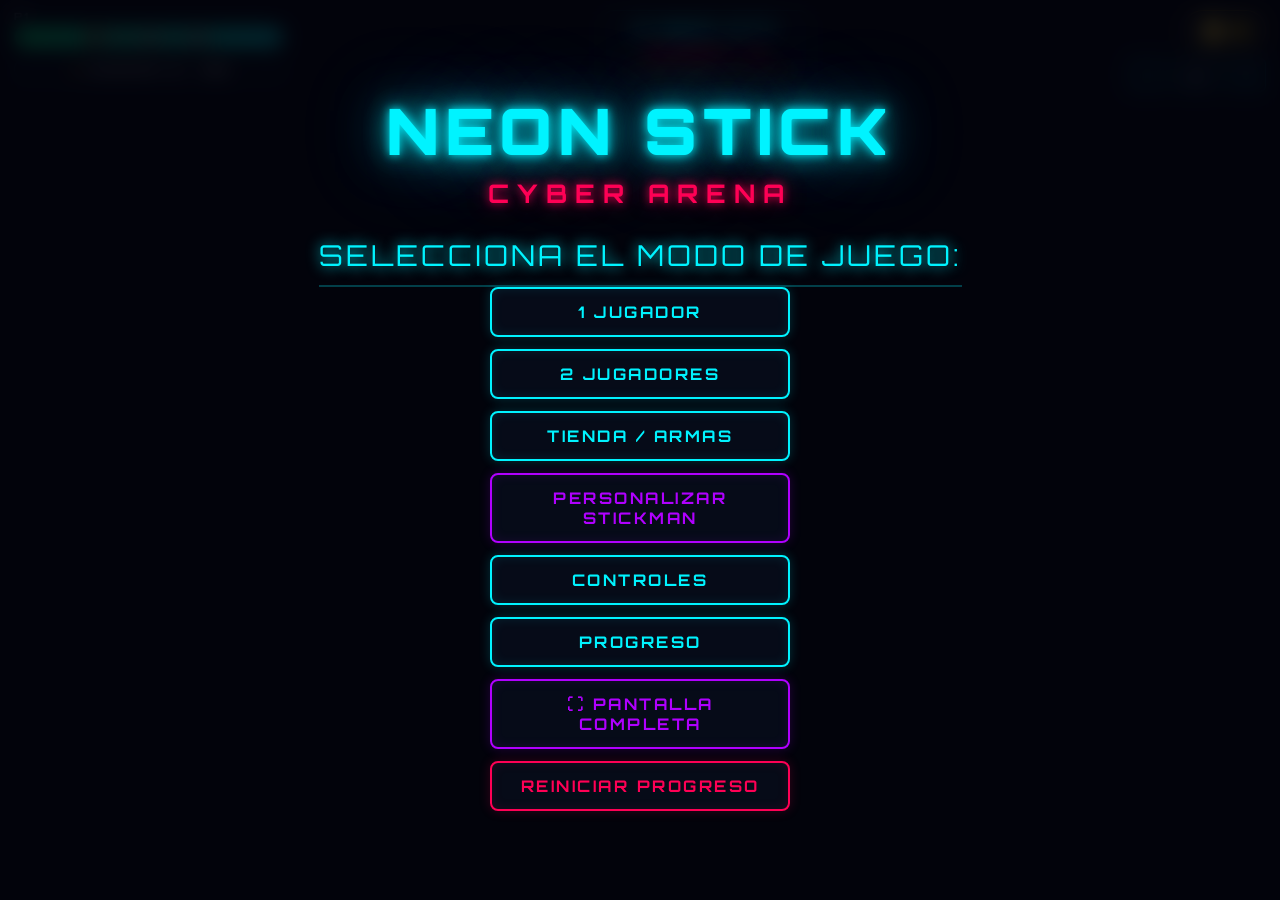
==== commit 51d19d7b: "Add files via upload" ====
--- a/neon_stick_cyber_arena.html
+++ b/neon_stick_cyber_arena.html
@@ -22,12 +22,20 @@
         <div id="hud" class="hidden">
             <div class="hud-top">
                 <div class="hud-stats">
-                    <!-- Barra de Vida -->
-                    <div class="bar-container">
-                        <div id="hp-bar" class="bar-fill hp-fill"></div>
-                        <div id="hp-text" class="bar-text">❤️ 100 / 100</div>
-                    </div>
-                    <!-- Barra de Energía para Habilidades Especiales -->
+                    <div class="bar-section">
+                        <div class="bar-label">P1</div>
+                        <div class="bar-container">
+                            <div id="hp-bar" class="bar-fill hp-fill"></div>
+                            <div id="hp-text" class="bar-text">❤️ P1: 100 / 100</div>
+                        </div>
+                    </div>
+                    <div class="bar-section p2-health-section hidden">
+                        <div class="bar-label">P2</div>
+                        <div class="bar-container">
+                            <div id="p2-hp-bar" class="bar-fill hp-fill"></div>
+                            <div id="p2-hp-text" class="bar-text">❤️ P2: 100 / 100</div>
+                        </div>
+                    </div>
                     <div class="bar-container">
                         <div id="energy-bar" class="bar-fill energy-fill" style="width: 0%;"></div>
                         <div id="energy-text" class="bar-text">⚡ ENERGÍA: 0 / 100</div>
@@ -37,7 +45,7 @@
                 <div class="hud-center">
                     <div id="hud-zone" class="zone-badge">CYBER CITY</div>
                     <div id="hud-wave" class="wave-badge">OLEADA 1 / 5</div>
-                    <div id="hud-music" class="hud-music-badge">🎵 I'M STILL STANDING</div>
+                    <div id="hud-music" class="hud-music-badge">🎵 MONTAGEM ALQUIMIA</div>
                 </div>
 
                 <div class="hud-right">
@@ -138,6 +146,10 @@
         <div id="customization-overlay" class="overlay hidden">
             <form id="customization-form" class="panel customization-panel">
                 <div class="panel-title">PERSONALIZA TU STICKMAN</div>
+                <div class="customization-player-select" role="group" aria-label="Seleccionar personaje para personalizar">
+                    <button class="btn active" type="button" data-customization-player="0" aria-pressed="true">JUGADOR 1</button>
+                    <button class="btn" type="button" data-customization-player="1" aria-pressed="false">JUGADOR 2</button>
+                </div>
                 <label class="customization-field">
                     <span>Apodo (2–16 caracteres)</span>
                     <input id="customization-nickname" name="nickname" type="text" maxlength="16" autocomplete="nickname" required>
@@ -342,11 +354,7 @@
             </div>
         </div>
 
-        <!-- Audio de fondo: Elton John - I'm Still Standing -->
-        <audio id="bg-music" loop preload="auto" src="music/still-standing.mp3">
-            <source src="music/still-standing.mp3" type="audio/mpeg">
-            <source src="Elton John - I'm Still Standing (Lyrics).mp3" type="audio/mpeg">
-        </audio>
+        <audio id="bg-music" preload="none"></audio>
     </div>
 
     <!-- Scripts Modulares del Juego -->
--- a/css/style.css
+++ b/css/style.css
@@ -299,6 +299,21 @@
     max-width: 520px;
 }
 
+.customization-player-select {
+    display: flex;
+    gap: 10px;
+}
+
+.customization-player-select .btn {
+    flex: 1;
+}
+
+.customization-player-select .btn.active {
+    border-color: var(--neon-purple);
+    color: #ffffff;
+    box-shadow: 0 0 14px rgba(176, 0, 255, 0.45), inset 0 0 10px rgba(176, 0, 255, 0.2);
+}
+
 .customization-panel .customization-field {
     user-select: text;
     -webkit-user-select: text;
@@ -486,8 +501,8 @@
     height: 190px;
     margin: 0;
     accent-color: var(--neon-magenta);
+    direction: ltr;
     writing-mode: vertical-lr;
-    direction: rtl;
     appearance: none;
     background: none;
 }
@@ -660,6 +675,26 @@
     flex-direction: column;
     gap: 10px;
     width: 270px;
+}
+
+.bar-section {
+    display: flex;
+    flex-direction: column;
+    gap: 4px;
+}
+
+.bar-label {
+    font-family: var(--font-heading);
+    font-size: 0.62rem;
+    font-weight: 700;
+    letter-spacing: 1.6px;
+    color: #dfeaff;
+    text-transform: uppercase;
+    opacity: 0.9;
+}
+
+.p2-health-section.hidden {
+    display: none;
 }
 
 .bar-container {
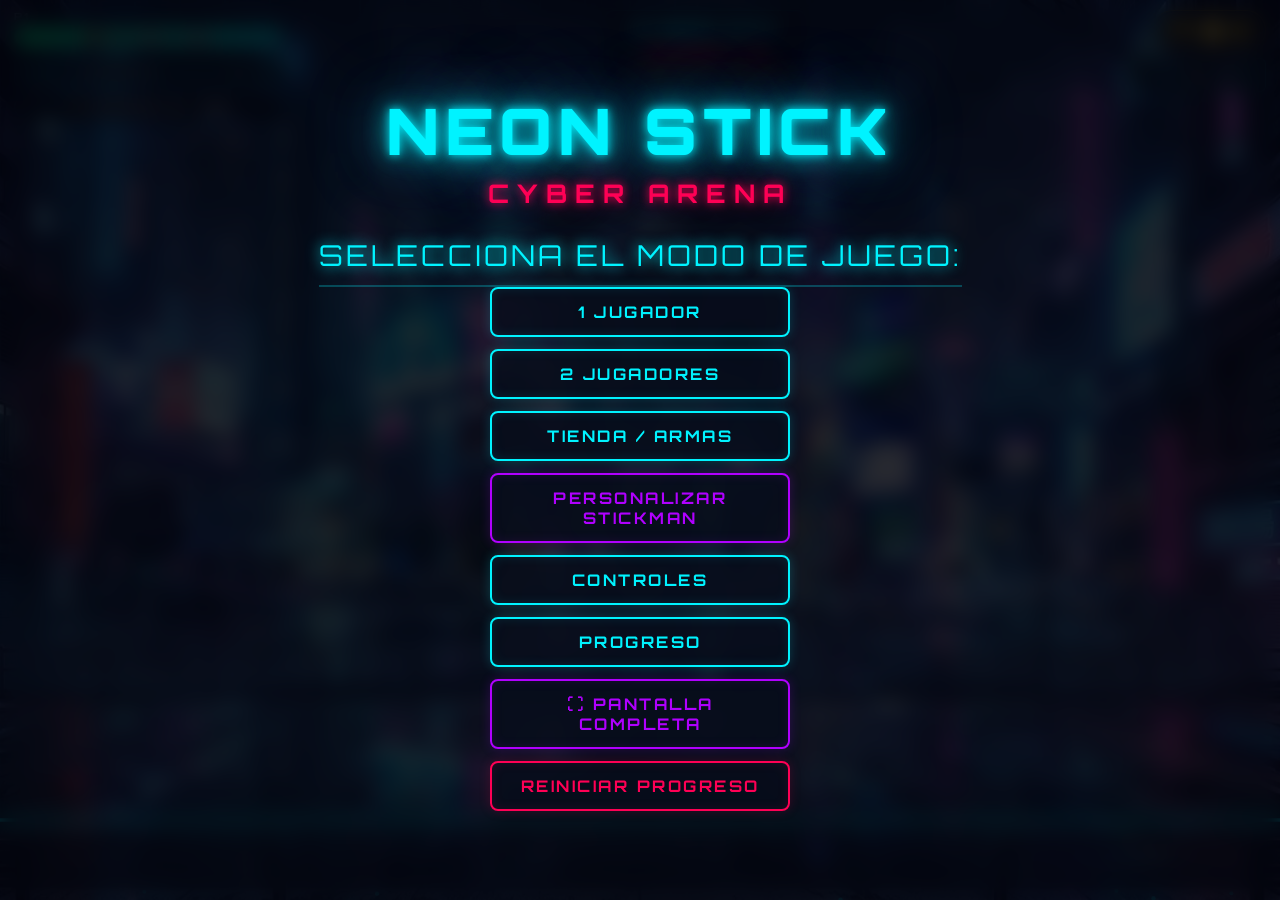
==== commit e8d8b5ce: "Add files via upload" ====
--- a/neon_stick_cyber_arena.html
+++ b/neon_stick_cyber_arena.html
@@ -9,7 +9,7 @@
     <meta name="apple-mobile-web-app-status-bar-style" content="black-translucent">
     <meta name="theme-color" content="#03030a">
     <title>NEON STICK: CYBER ARENA</title>
-    <meta name="description" content="Juego de acción y combate Cyberpunk Stickman en 2D con efectos neón, múltiples armas y combates contra jefes en 8 zonas adaptado para PC y Celular.">
+    <meta name="description" content="Juego de acción y combate Cyberpunk Stickman en 2D con efectos neón, múltiples armas y combates contra jefes en 11 zonas adaptado para PC y Celular.">
     <link rel="stylesheet" href="css/style.css">
 </head>
 
@@ -36,6 +36,22 @@
                             <div id="p2-hp-text" class="bar-text">❤️ P2: 100 / 100</div>
                         </div>
                     </div>
+                    <div class="weapon-selectors">
+                        <div class="weapon-select-row">
+                            <label for="p1-weapon-select">P1 ARMA</label>
+                            <select id="p1-weapon-select" aria-label="Arma de P1">
+                                <option value="sword">NEON SWORD</option>
+                            </select>
+                            <button id="p1-weapon-next" type="button" aria-label="Cambiar arma de P1">↻</button>
+                        </div>
+                        <div id="p2-weapon-section" class="weapon-select-row p2-weapon-section hidden">
+                            <label for="p2-weapon-select">P2 ARMA</label>
+                            <select id="p2-weapon-select" aria-label="Arma de P2">
+                                <option value="sword">NEON SWORD</option>
+                            </select>
+                            <button id="p2-weapon-next" type="button" aria-label="Cambiar arma de P2">↻</button>
+                        </div>
+                    </div>
                     <div class="bar-container">
                         <div id="energy-bar" class="bar-fill energy-fill" style="width: 0%;"></div>
                         <div id="energy-text" class="bar-text">⚡ ENERGÍA: 0 / 100</div>
@@ -49,7 +65,8 @@
                 </div>
 
                 <div class="hud-right">
-                    <div id="hud-coins" class="coins-display">🪙 0</div>
+                    <div id="hud-coins" class="coins-display">P1 🪙 0</div>
+                    <div id="hud-p2-coins" class="coins-display hidden">P2 🪙 0</div>
                     <div class="hud-buttons-row">
                         <button id="btn-fullscreen-hud" class="hud-btn" title="Pantalla Completa" aria-label="Pantalla Completa">⛶</button>
                         <button id="btn-sound-toggle" class="hud-btn" title="Alternar Sonido y Música" aria-label="Sonido">🔊</button>
@@ -132,6 +149,12 @@
             <div class="panel">
                 <div class="panel-title">NEON ARMORY</div>
                 <div style="display:flex; justify-content:space-between; align-items:center; flex-wrap:wrap; gap:8px;">
+                    <label for="shop-player-select">Inventario:
+                        <select id="shop-player-select" aria-label="Jugador de la tienda">
+                            <option value="0">P1</option>
+                            <option value="1">P2</option>
+                        </select>
+                    </label>
                     <div id="shop-coins" class="coins-display">🪙 0</div>
                     <div id="shop-msg" style="color: var(--neon-magenta); font-size:0.95rem; font-weight:bold; font-family: var(--font-heading);"></div>
                 </div>
@@ -266,6 +289,7 @@
                         <p><strong style="color: var(--neon-cyan);">W:</strong> Saltar</p>
                         <p><strong style="color: var(--neon-cyan);">S:</strong> Agacharse (acción secundaria)</p>
                         <p><strong style="color: var(--neon-cyan);">F:</strong> Ataque</p>
+                        <p><strong style="color: var(--neon-cyan);">Q:</strong> Cambiar arma</p>
                         <p><strong style="color: var(--neon-yellow);">Compatibilidad anterior:</strong> Espacio salta; J/K/L mantienen ataque rápido/pesado/especial.</p>
                         <p><strong style="color: var(--neon-yellow);">[P] / [Escape]:</strong> Pausa</p>
                     </div>
@@ -276,6 +300,7 @@
                         <p><strong style="color: var(--neon-cyan);">↑:</strong> Saltar</p>
                         <p><strong style="color: var(--neon-cyan);">↓:</strong> Agacharse (acción secundaria)</p>
                         <p><strong style="color: var(--neon-cyan);">ENTER:</strong> Ataque</p>
+                        <p><strong style="color: var(--neon-cyan);">MAYÚS DERECHO:</strong> Cambiar arma</p>
                     </div>
                     <hr style="border-color: rgba(0,243,255,0.25); margin: 12px 0;">
                     <div style="margin-bottom: 12px;">
@@ -283,6 +308,7 @@
                         <p><strong style="color: var(--neon-cyan);">Stick izquierdo:</strong> Movimiento; arriba salta y abajo se agacha</p>
                         <p><strong style="color: var(--neon-cyan);">A:</strong> Saltar</p>
                         <p><strong style="color: var(--neon-cyan);">B / X / Y:</strong> Ataque básico / pesado / especial</p>
+                        <p><strong style="color: var(--neon-cyan);">LB:</strong> Cambiar arma del jugador asignado</p>
                         <div id="gamepad-assignments" class="gamepad-assignments" aria-live="polite"></div>
                     </div>
                     <hr style="border-color: rgba(0,243,255,0.25); margin: 12px 0;">
@@ -293,6 +319,7 @@
                         <p><strong style="color: var(--neon-cyan);">[⚔️ RÁPIDO]:</strong> Golpe ágil de plasma</p>
                         <p><strong style="color: var(--neon-yellow);">[💥 PESADO]:</strong> Golpe contundente de alto daño</p>
                         <p><strong style="color: var(--neon-pink);">[⚡ ESPECIAL]:</strong> Habilidad definitiva (parpadea al alcanzar 100⚡)</p>
+                        <p><strong style="color: var(--neon-cyan);">[P1 ARMA / P2 ARMA]:</strong> Selección independiente en el HUD</p>
                         <p><strong style="color: var(--neon-green);">[⛶ COMPLETA]:</strong> Expande el juego a pantalla completa sin barras del navegador</p>
                     </div>
                 </div>
@@ -326,7 +353,7 @@
         <!-- PANTALLA: VICTORIA ABSOLUTA -->
         <div id="victory-overlay" class="overlay hidden">
             <div class="neon-title" style="color: var(--neon-green); text-shadow: 0 0 25px var(--neon-green); font-size: 2.8rem;">VICTORIA ABSOLUTA</div>
-            <div class="neon-subtitle" style="color: var(--neon-cyan);">¡HAS CONQUISTADO LAS 8 ZONAS Y VENCIDO A TODOS LOS JEFES!</div>
+            <div class="neon-subtitle" style="color: var(--neon-cyan);">¡HAS CONQUISTADO LAS 11 ZONAS Y VENCIDO A TODOS LOS JEFES!</div>
             <div id="victory-stats">
                 <!-- Rellenado dinámicamente -->
             </div>
@@ -359,6 +386,7 @@
 
     <!-- Scripts Modulares del Juego -->
     <script src="js/audio.js"></script>
+    <script src="js/music.js"></script>
     <script src="js/input.js"></script>
     <script src="js/entities.js"></script>
     <script src="js/game.js"></script>
--- a/css/style.css
+++ b/css/style.css
@@ -697,6 +697,62 @@
     display: none;
 }
 
+.weapon-selectors {
+    display: flex;
+    flex-direction: column;
+    gap: 4px;
+    pointer-events: auto;
+}
+
+.weapon-select-row {
+    display: flex;
+    align-items: center;
+    gap: 5px;
+    min-height: 25px;
+    padding: 2px 5px;
+    border: 1px solid rgba(0, 243, 255, 0.35);
+    border-radius: 6px;
+    background: rgba(5, 7, 18, 0.78);
+    font-family: var(--font-heading);
+    font-size: 0.58rem;
+}
+
+.weapon-select-row label {
+    color: var(--neon-cyan);
+    font-weight: 700;
+    white-space: nowrap;
+}
+
+.weapon-select-row select,
+.weapon-select-row button {
+    min-width: 0;
+    border: 0;
+    border-radius: 4px;
+    background: rgba(0, 243, 255, 0.1);
+    color: #fff;
+    font: inherit;
+}
+
+.weapon-select-row select {
+    flex: 1;
+    padding: 3px 4px;
+}
+
+.weapon-select-row option {
+    color: #111;
+}
+
+.weapon-select-row button {
+    padding: 2px 7px;
+    color: var(--neon-cyan);
+    font-size: 0.9rem;
+    cursor: pointer;
+}
+
+.p2-weapon-section.hidden {
+    display: none;
+}
+
 .bar-container {
     width: 100%;
     height: 22px;
@@ -813,6 +869,10 @@
     border-radius: 20px;
     border: 1px solid rgba(255, 204, 0, 0.6);
     box-shadow: 0 0 10px rgba(255, 204, 0, 0.2);
+}
+
+#hud-p2-coins.hidden {
+    display: none;
 }
 
 .hud-buttons-row {
@@ -849,7 +909,7 @@
 .combo-counter {
     position: absolute;
     left: 24px;
-    top: 110px;
+    top: 260px;
     font-family: var(--font-heading);
     font-size: 2.2rem;
     font-style: italic;
@@ -1338,6 +1398,17 @@
         gap: 6px;
     }
 
+    .weapon-select-row {
+        min-height: 22px;
+        gap: 3px;
+        padding: 2px 3px;
+        font-size: 0.5rem;
+    }
+
+    .weapon-select-row button {
+        padding: 2px 5px;
+    }
+
     .bar-container {
         height: 17px;
     }
@@ -1507,7 +1578,7 @@
     }
 
     .combo-counter {
-        top: 60px;
+        top: 180px;
         left: 14px;
         font-size: 1.6rem;
     }
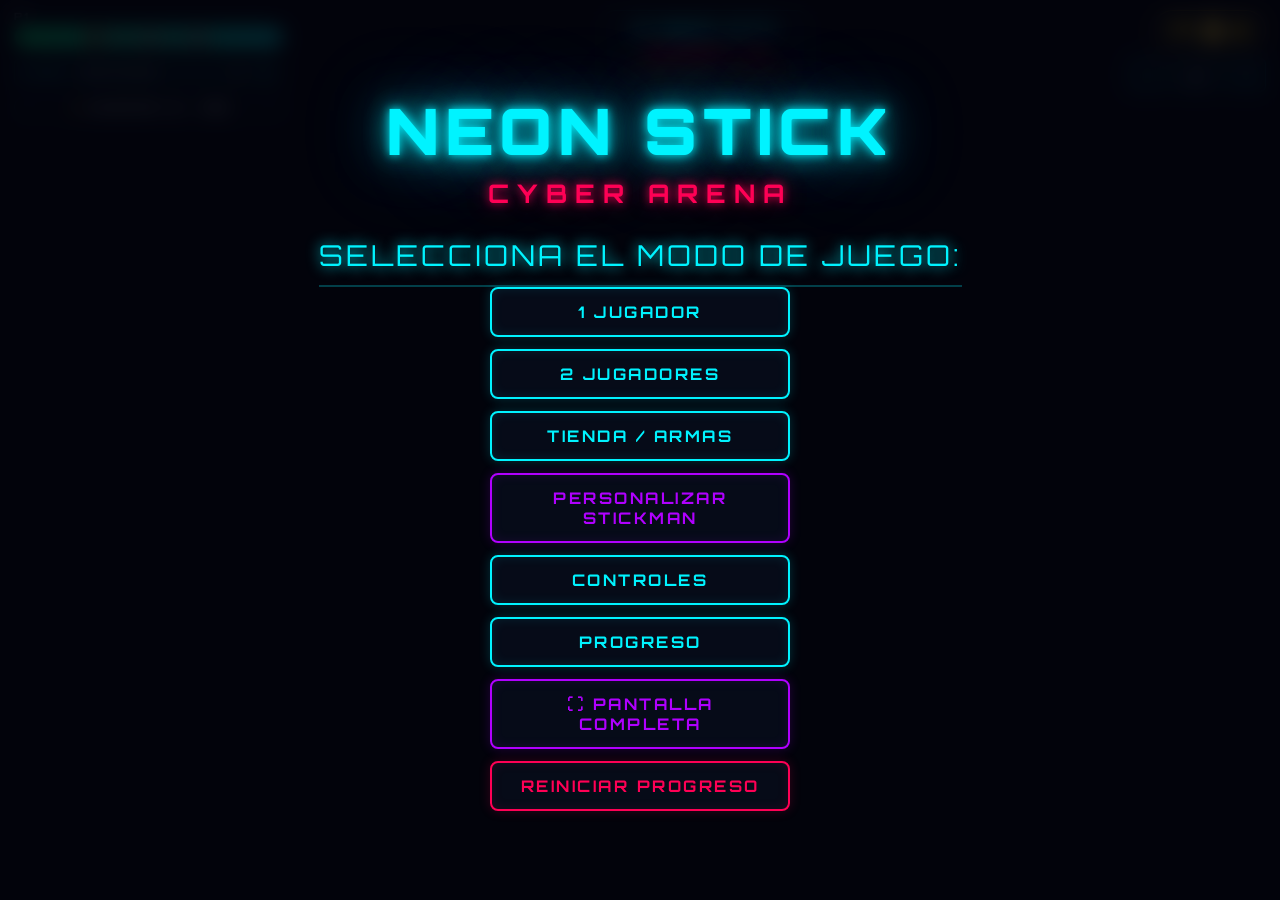
==== commit 67565f1b: "Add files via upload" ====
--- a/neon_stick_cyber_arena.html
+++ b/neon_stick_cyber_arena.html
@@ -9,7 +9,7 @@
     <meta name="apple-mobile-web-app-status-bar-style" content="black-translucent">
     <meta name="theme-color" content="#03030a">
     <title>NEON STICK: CYBER ARENA</title>
-    <meta name="description" content="Juego de acción y combate Cyberpunk Stickman en 2D con efectos neón, múltiples armas y combates contra jefes en 11 zonas adaptado para PC y Celular.">
+    <meta name="description" content="Juego de acción y combate Cyberpunk Stickman en 2D con efectos neón, múltiples armas y combates contra jefes en 15 zonas adaptado para PC y Celular.">
     <link rel="stylesheet" href="css/style.css">
 </head>
 
@@ -353,7 +353,7 @@
         <!-- PANTALLA: VICTORIA ABSOLUTA -->
         <div id="victory-overlay" class="overlay hidden">
             <div class="neon-title" style="color: var(--neon-green); text-shadow: 0 0 25px var(--neon-green); font-size: 2.8rem;">VICTORIA ABSOLUTA</div>
-            <div class="neon-subtitle" style="color: var(--neon-cyan);">¡HAS CONQUISTADO LAS 11 ZONAS Y VENCIDO A TODOS LOS JEFES!</div>
+            <div class="neon-subtitle" style="color: var(--neon-cyan);">¡HAS CONQUISTADO LAS 15 ZONAS Y VENCIDO A TODOS LOS JEFES!</div>
             <div id="victory-stats">
                 <!-- Rellenado dinámicamente -->
             </div>
--- a/css/style.css
+++ b/css/style.css
@@ -55,6 +55,47 @@
     background: radial-gradient(circle at center, #0e1026 0%, #03030a 100%);
     overflow: hidden;
     touch-action: none;
+}
+
+#intro-overlay {
+    position: absolute;
+    top: 0;
+    left: 0;
+    width: 100%;
+    height: 100%;
+    display: flex;
+    justify-content: center;
+    align-items: center;
+    background: #03030a;
+    z-index: 9999;
+}
+
+#intro-overlay.hidden {
+    display: none;
+}
+
+#intro-video {
+    width: 100%;
+    height: 100%;
+    object-fit: cover;
+}
+
+#btn-unmute-intro {
+    position: absolute;
+    top: max(24px, env(safe-area-inset-top));
+    right: max(24px, env(safe-area-inset-right));
+    z-index: 1;
+}
+
+#btn-unmute-intro.hidden {
+    display: none;
+}
+
+#btn-skip-intro {
+    position: absolute;
+    right: max(24px, env(safe-area-inset-right));
+    bottom: max(24px, env(safe-area-inset-bottom));
+    z-index: 1;
 }
 
 canvas#gameCanvas {
@@ -1111,6 +1152,19 @@
     box-shadow: 0 0 24px var(--neon-magenta);
 }
 
+.touch-btn-dash {
+    border-color: var(--neon-purple);
+    color: #d49aff;
+    box-shadow: 0 0 14px rgba(176, 0, 255, 0.4);
+}
+
+.touch-btn-dash:active,
+.touch-btn-dash.active {
+    background: var(--neon-purple);
+    color: #ffffff;
+    box-shadow: 0 0 24px var(--neon-purple);
+}
+
 /* Animación pulsante para el botón especial cuando está cargado al 100% */
 .touch-btn-special.energy-ready {
     border-color: #ffffff;
@@ -1193,6 +1247,77 @@
     font-size: 0.95rem;
     color: #cccccc;
     line-height: 1.5;
+}
+
+.shop-elemental-effect {
+    display: inline-block;
+    margin-top: 8px;
+    padding: 4px 8px;
+    border: 1px solid rgba(0, 243, 255, 0.45);
+    border-radius: 999px;
+    color: #8bf5ff;
+    background: rgba(0, 243, 255, 0.1);
+    font-family: var(--font-heading);
+    font-size: 0.72rem;
+    font-weight: 700;
+    letter-spacing: 0.3px;
+    text-shadow: 0 0 8px currentColor;
+}
+
+.shop-elemental-effect[data-effect="plasma"] {
+    color: #ff9a56;
+    border-color: rgba(255, 106, 50, 0.55);
+    background: rgba(255, 90, 54, 0.12);
+}
+
+.shop-elemental-effect[data-effect="plasmaDevastating"] {
+    color: #ff5cce;
+    border-color: rgba(255, 0, 170, 0.6);
+    background: rgba(255, 0, 170, 0.14);
+}
+
+.shop-elemental-effect[data-effect="shock"] {
+    color: #df9cff;
+    border-color: rgba(176, 0, 255, 0.55);
+    background: rgba(176, 0, 255, 0.12);
+}
+
+.shop-elemental-effect[data-effect="cryo"] {
+    color: #8bf5ff;
+    border-color: rgba(55, 231, 255, 0.55);
+    background: rgba(55, 231, 255, 0.12);
+}
+
+.shop-elemental-effect[data-effect="virus"] {
+    color: #aaff50;
+    border-color: rgba(141, 255, 0, 0.6);
+    background: rgba(141, 255, 0, 0.12);
+}
+
+.shop-elemental-effect[data-effect="electric"] {
+    color: #efff56;
+    border-color: rgba(223, 255, 67, 0.6);
+    background: rgba(223, 255, 67, 0.12);
+}
+
+.shop-elemental-effect[data-effect="cyberBleed"] {
+    color: #70cfff;
+    border-color: rgba(22, 141, 255, 0.6);
+    background: rgba(22, 141, 255, 0.12);
+}
+
+.shop-elemental-effect[data-effect="seismic"] {
+    color: #d5a0ff;
+    border-color: rgba(197, 140, 255, 0.6);
+    background: rgba(197, 140, 255, 0.12);
+}
+
+.shop-elemental-note {
+    margin: 2px 0 0;
+    color: #aebbd5;
+    font-size: 0.82rem;
+    line-height: 1.5;
+    text-align: center;
 }
 
 .stat-bars-container {
@@ -1458,6 +1583,53 @@
     }
 }
 
+@media (max-width: 480px) {
+    #touch-controls {
+        padding-left: max(8px, env(safe-area-inset-left));
+        padding-right: max(8px, env(safe-area-inset-right));
+    }
+
+    .touch-group-left {
+        gap: 4px;
+    }
+
+    .touch-dpad-horizontal {
+        gap: 4px;
+        padding: 4px;
+    }
+
+    .touch-btn-nav {
+        width: 42px;
+        height: 42px;
+    }
+
+    .touch-btn-jump,
+    .touch-btn-jump-alt {
+        width: 46px;
+        height: 46px;
+    }
+
+    .touch-group-right {
+        display: grid;
+        grid-template-columns: repeat(3, 42px);
+        gap: 4px;
+        padding: 5px;
+    }
+
+    .touch-btn-action {
+        width: 42px;
+        height: 42px;
+    }
+
+    .touch-btn-action .touch-icon {
+        font-size: 1rem;
+    }
+
+    .touch-btn-action .touch-text {
+        font-size: 0.43rem;
+    }
+}
+
 /* Ajustes especiales para dispositivos en horizontal / landscape con baja altura (Celulares) */
 @media (max-height: 520px) {
     .neon-title {
